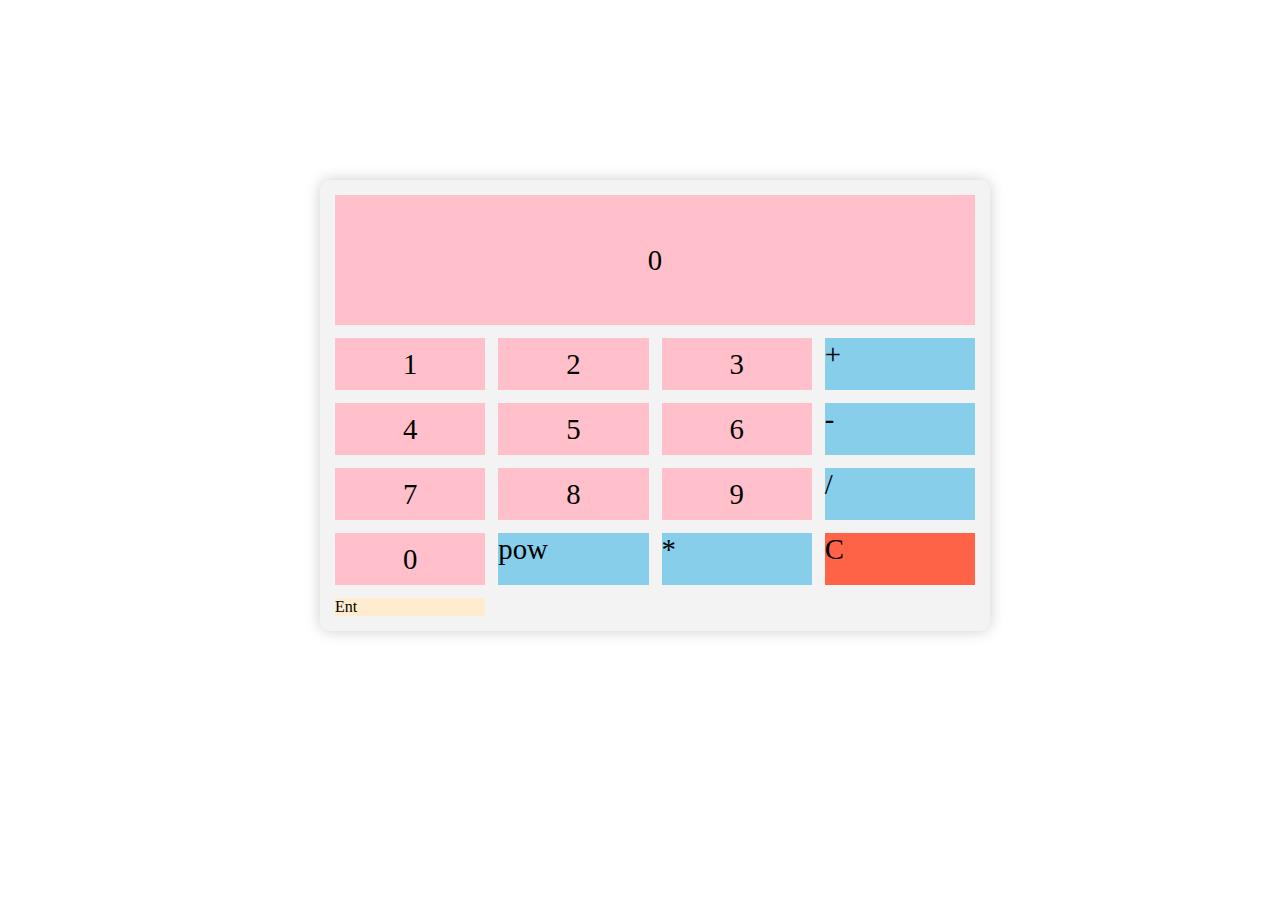
==== index.html @ cf970b18 "Add files via upload" ====
<!DOCTYPE html>
<html lang="en">
<head>
    <meta charset="UTF-8">
    <meta name="viewport" content="width=device-width, initial-scale=1.0">
    <link rel="stylesheet" href="./prac.css">
    <script defer src="./calculator.js"></script>
    <title>Calculator</title>
</head>
<body>
    <div class="grid_container">
        <div class="result card" id="result">0</div>
        <div class="button card" onclick="appendNumber(1)">1</div>
        <div class="button card" onclick="appendNumber(2)">2</div>
        <div class="button card" onclick="appendNumber(3)">3</div>
        <div class="operator cards" onclick="appendOperator('+')">+</div>
        <div class="button card" onclick="appendNumber(4)">4</div>
        <div class="button card" onclick="appendNumber(5)">5</div>
        <div class="button card" onclick="appendNumber(6)">6</div>
        <div class="operator cards" onclick="appendOperator('-')">-</div>
        <div class="button card" onclick="appendNumber(7)">7</div>
        <div class="button card" onclick="appendNumber(8)">8</div>
        <div class="button card" onclick="appendNumber(9)">9</div>
        <div class="operator cards" onclick="appendOperator('/')">/</div>
        <div class="button card" onclick="appendNumber(0)">0</div>
        <div class="operator cards" onclick="appendOperator('**')">pow</div>
        <div class="operator cards" onclick="appendOperator('*')">*</div>
        <div class="clear submit" onclick="clearResult()">C</div>
        <div class="submit" onclick="calculate()">Ent</div>
    </div>
</body>
</html>
---- prac.css ----
.grid_container {
    display: grid;
    grid-template-columns: repeat(4, 1fr);
    grid-template-rows: 130px repeat(4, 52px);
    gap: 13px;
    width: 50%;
    position: absolute;
    top: 20%; 
    left: 25%; 
    background-color: #f3f3f3;
    border-radius: 10px;
    padding: 15px; 
    overflow: hidden;
    box-shadow: 0 0 15px rgba(0, 0, 0, 0.2); 
}

.result {
    grid-column: span 4;
    background-color: #fff;
    text-align: right;
    padding: 15px; 
    font-size: 1.8em; 
    overflow: hidden;
    animation: slideIn 0.5s ease-in-out;
}

.card {
    background-color: #ffc0cb;
    display: flex;
    align-items: center;
    justify-content: center;
    font-size: 1.8em; 
    cursor: pointer;
    transition: background-color 0.3s;
}

.card:hover {
    background-color: #ff69b4;
}

.cards {
    background-color: #7fffd4;
    transition: transform 0.2s ease-in-out;
    font-size: 1.8em; 
    cursor: pointer;
    left: 20%;
}

.cards:active {
    transform: scale(0.95);
}

.operator {
    background-color: #87ceeb;
    transition: transform 0.2s ease-in-out;
}

.operator:active {
    transform: scale(0.95);
}

.submit {
    background-color: #ffebcd;
    transition: transform 0.2s ease-in-out;
}

.submit:active {
    transform: scale(0.95);
}

@keyframes slideIn {
    from {
        transform: translateY(-50px);
        opacity: 0;
    }
    to {
        transform: translateY(0);
        opacity: 1;
    }
}

p {
    margin: 0;
}

.clear {
    background-color: #ff6347;
    font-size: 1.8em;
}

.clear:active {
    transform: scale(0.95);
}
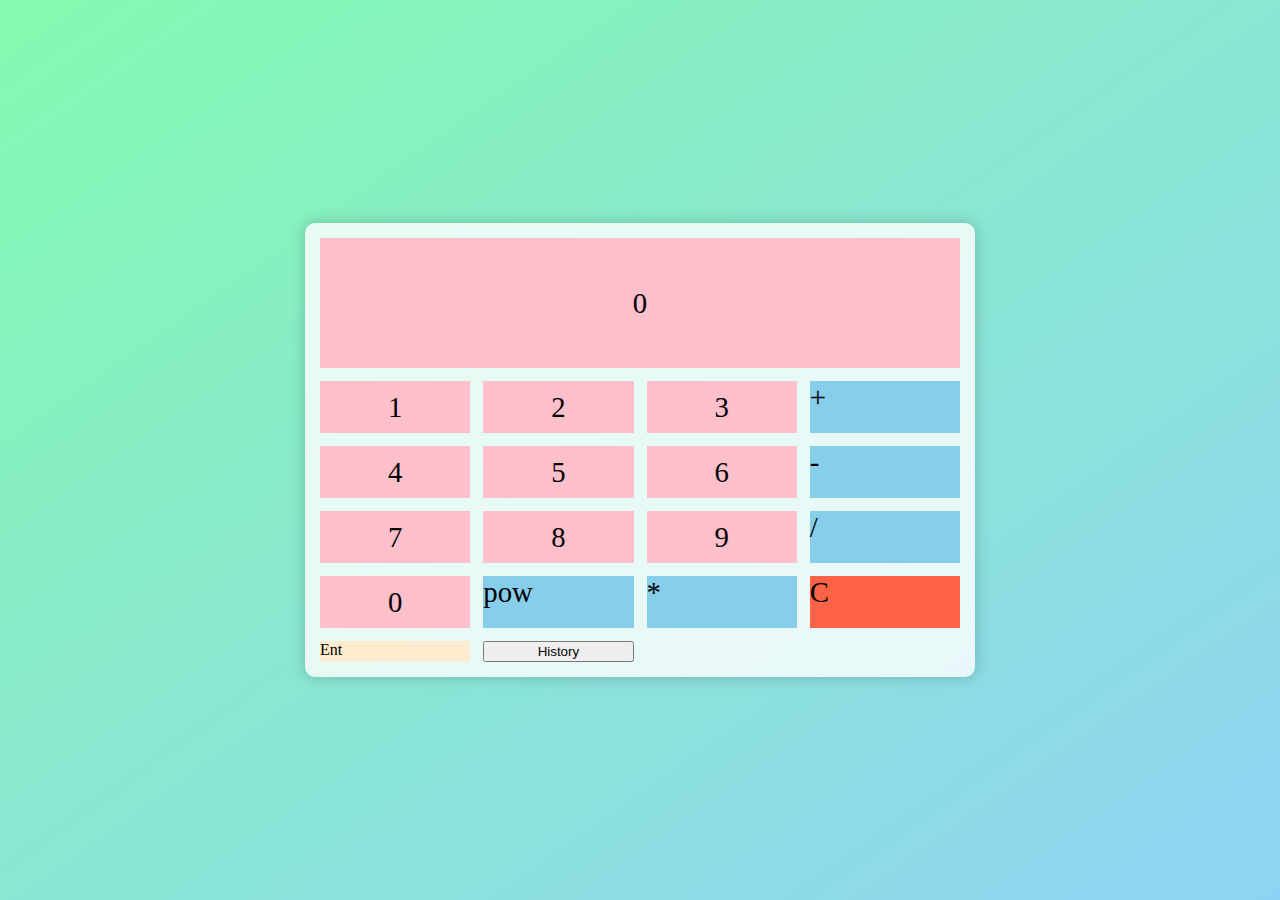
==== commit 581f8cb2: "Update index.html" ====
--- a/index.html
+++ b/index.html
@@ -27,6 +27,8 @@
         <div class="operator cards" onclick="appendOperator('*')">*</div>
         <div class="clear submit" onclick="clearResult()">C</div>
         <div class="submit" onclick="calculate()">Ent</div>
+        <button onclick="hist()">History</button>
     </div>
+    <div id="history"></div>
 </body>
 </html>
--- a/prac.css
+++ b/prac.css
@@ -1,17 +1,28 @@
+html, body {
+    height: 100%;
+    margin: 0;
+}
+
+body {
+    display: flex;
+    justify-content: center;
+    align-items: center;
+    background: linear-gradient(to bottom right, #84fab0, #8fd3f4);
+    animation: gradientAnimation 10s infinite alternate-reverse;
+}
+
 .grid_container {
     display: grid;
     grid-template-columns: repeat(4, 1fr);
     grid-template-rows: 130px repeat(4, 52px);
     gap: 13px;
     width: 50%;
-    position: absolute;
-    top: 20%; 
-    left: 25%; 
-    background-color: #f3f3f3;
+    position: relative;
+    background-color: rgba(255, 255, 255, 0.8);
     border-radius: 10px;
-    padding: 15px; 
+    padding: 15px;
     overflow: hidden;
-    box-shadow: 0 0 15px rgba(0, 0, 0, 0.2); 
+    box-shadow: 0 0 15px rgba(0, 0, 0, 0.2);
 }
 
 .result {
@@ -90,4 +101,12 @@
 
 .clear:active {
     transform: scale(0.95);
-}+}
+@keyframes gradientAnimation {
+    0% {
+        background-position: 0% 0%;
+    }
+    100% {
+        background-position: 100% 100%;
+    }
+}
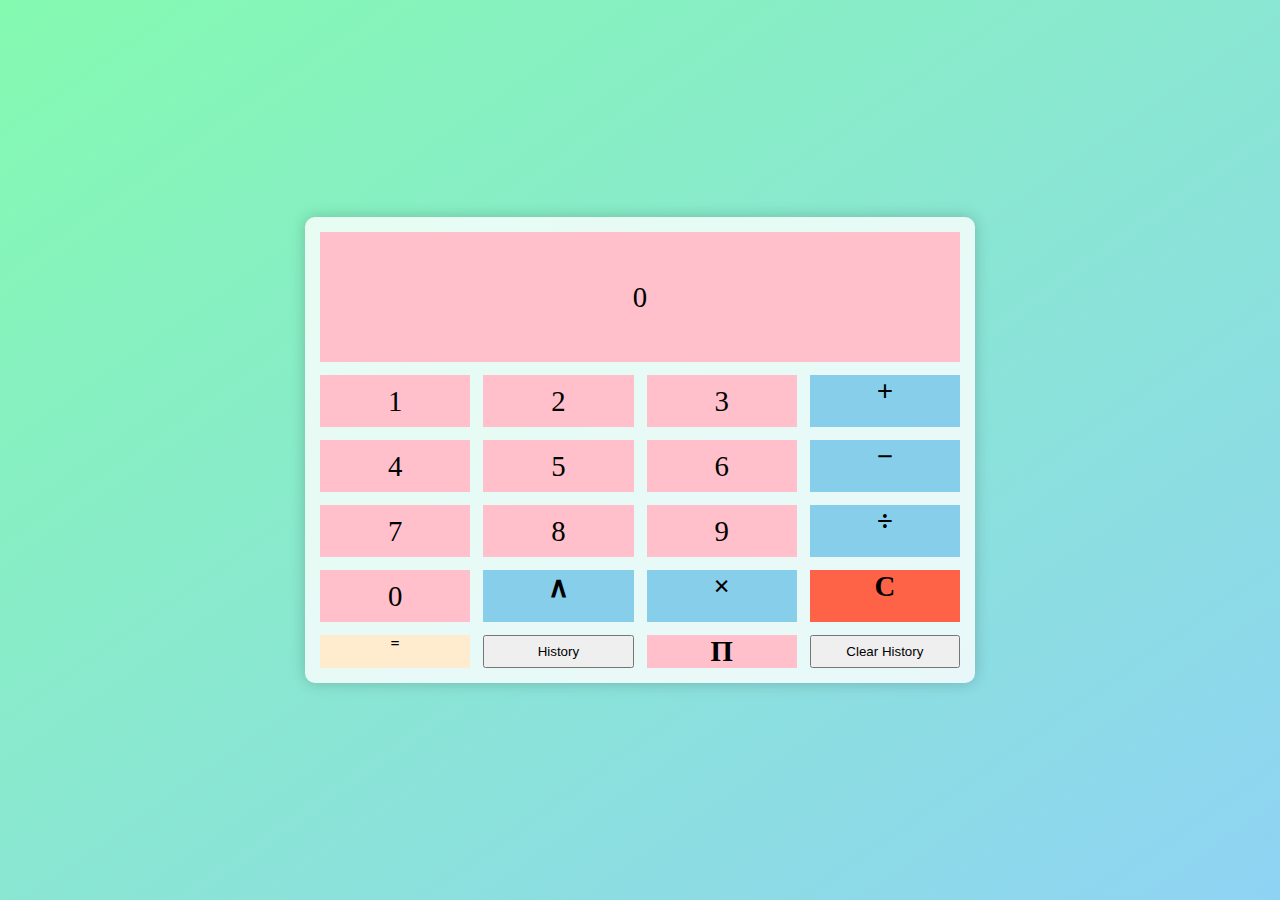
==== commit 35c1826b: "Update index.html" ====
--- a/index.html
+++ b/index.html
@@ -13,21 +13,23 @@
         <div class="button card" onclick="appendNumber(1)">1</div>
         <div class="button card" onclick="appendNumber(2)">2</div>
         <div class="button card" onclick="appendNumber(3)">3</div>
-        <div class="operator cards" onclick="appendOperator('+')">+</div>
+        <div class="operator cards" onclick="appendOperator('+')"><center><strong>&#x2b;</strong></center></div>
         <div class="button card" onclick="appendNumber(4)">4</div>
         <div class="button card" onclick="appendNumber(5)">5</div>
         <div class="button card" onclick="appendNumber(6)">6</div>
-        <div class="operator cards" onclick="appendOperator('-')">-</div>
+        <div class="operator cards" onclick="appendOperator('-')"><center><strong>&#x2212;</strong></center></div>
         <div class="button card" onclick="appendNumber(7)">7</div>
         <div class="button card" onclick="appendNumber(8)">8</div>
         <div class="button card" onclick="appendNumber(9)">9</div>
-        <div class="operator cards" onclick="appendOperator('/')">/</div>
+        <div class="operator cards" onclick="appendOperator('/')"><center><strong>&#xf7;</strong></center></div>
         <div class="button card" onclick="appendNumber(0)">0</div>
-        <div class="operator cards" onclick="appendOperator('**')">pow</div>
-        <div class="operator cards" onclick="appendOperator('*')">*</div>
-        <div class="clear submit" onclick="clearResult()">C</div>
-        <div class="submit" onclick="calculate()">Ent</div>
+        <div class="operator cards" onclick="appendOperator('**')"><center><strong>&#x2227;</strong></center></div>
+        <div class="operator cards" onclick="appendOperator('*')"><center><strong>&#xd7;</strong></center></div>
+        <div class="clear submit" onclick="clearResult()"><center><strong>C</strong></center></div>
+        <div class="submit" onclick="calculate()"><center><strong>&#x3d;</strong></center></div>
         <button onclick="hist()">History</button>
+        <div class="button card" onclick="appendNumber(3.141)"><center><strong>&#x3A0;</strong></center></div>
+        <button onclick="clr_hist()">Clear History</button>
     </div>
     <div id="history"></div>
 </body>
--- a/prac.css
+++ b/prac.css
@@ -54,7 +54,6 @@
     transition: transform 0.2s ease-in-out;
     font-size: 1.8em; 
     cursor: pointer;
-    left: 20%;
 }
 
 .cards:active {
@@ -90,10 +89,6 @@
     }
 }
 
-p {
-    margin: 0;
-}
-
 .clear {
     background-color: #ff6347;
     font-size: 1.8em;
@@ -102,6 +97,7 @@
 .clear:active {
     transform: scale(0.95);
 }
+
 @keyframes gradientAnimation {
     0% {
         background-position: 0% 0%;
@@ -110,3 +106,46 @@
         background-position: 100% 100%;
     }
 }
+
+
+.history {
+    margin-top: 20px;
+    background-color: #f8f8f8;
+    border-radius: 8px;
+    padding: 10px;
+    overflow-y: auto;
+    max-height: 150px;
+    animation: fadeInUp 0.5s ease-in-out;
+}
+
+.history li {
+    list-style: none;
+    margin: 5px 0;
+    padding: 8px;
+    background-color: #e0e0e0;
+    border-radius: 5px;
+    display: flex;
+    justify-content: space-between;
+    align-items: center;
+    animation: fadeIn 0.5s ease-in-out;
+}
+
+@keyframes fadeInUp {
+    from {
+        transform: translateY(20px);
+        opacity: 0;
+    }
+    to {
+        transform: translateY(0);
+        opacity: 1;
+    }
+}
+
+@keyframes fadeIn {
+    from {
+        opacity: 0;
+    }
+    to {
+        opacity: 1;
+    }
+}
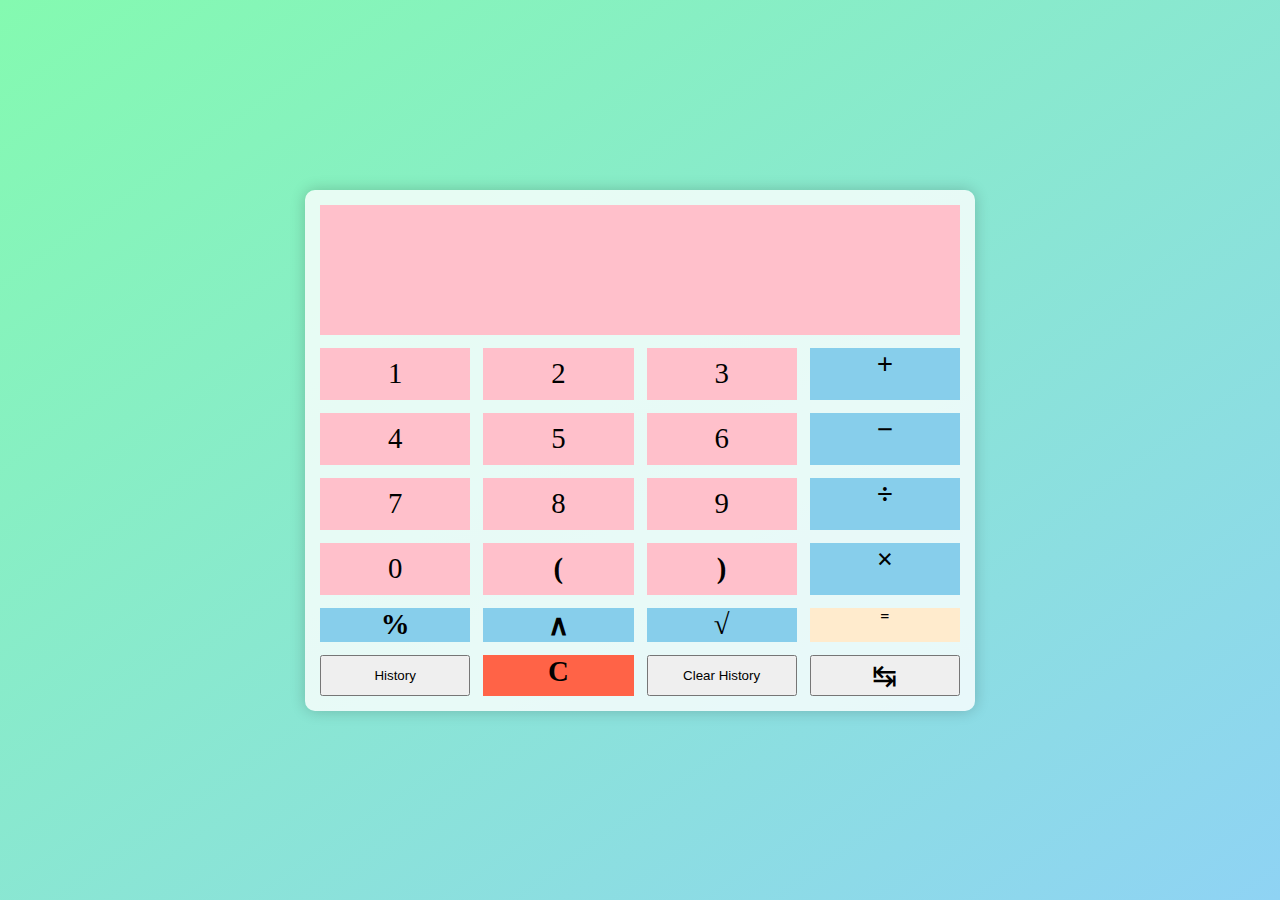
==== commit a09ffc25: "Update index.html" ====
--- a/index.html
+++ b/index.html
@@ -1,3 +1,5 @@
+<!-- index.html -->
+
 <!DOCTYPE html>
 <html lang="en">
 <head>
@@ -5,7 +7,7 @@
     <meta name="viewport" content="width=device-width, initial-scale=1.0">
     <link rel="stylesheet" href="./prac.css">
     <script defer src="./calculator.js"></script>
-    <title>Calculator</title>
+    <title>Normal Calculator</title>
 </head>
 <body>
     <div class="grid_container">
@@ -23,13 +25,17 @@
         <div class="button card" onclick="appendNumber(9)">9</div>
         <div class="operator cards" onclick="appendOperator('/')"><center><strong>&#xf7;</strong></center></div>
         <div class="button card" onclick="appendNumber(0)">0</div>
+        <div class="button card" onclick="appendBracket('(')"><center><strong>(</strong></center></div>
+        <div class="button card" onclick="appendBracket(')')"><center><strong>)</strong></center></div>
+        <div class="operator cards" onclick="appendOperator('*')"><center><strong>&#xd7;</strong></center></div>
+        <div class="operator card" onclick="calculatePercentage()"><center><strong>&#x25;</strong></center></div>
         <div class="operator cards" onclick="appendOperator('**')"><center><strong>&#x2227;</strong></center></div>
-        <div class="operator cards" onclick="appendOperator('*')"><center><strong>&#xd7;</strong></center></div>
-        <div class="clear submit" onclick="clearResult()"><center><strong>C</strong></center></div>
+        <div class="operator cards" onclick="appendSqrt()"><center><strong>&#8730;</strong></center></div>
         <div class="submit" onclick="calculate()"><center><strong>&#x3d;</strong></center></div>
         <button onclick="hist()">History</button>
-        <div class="button card" onclick="appendNumber(3.141)"><center><strong>&#x3A0;</strong></center></div>
+        <div class="clear submit" onclick="clearResult()"><center><strong>C</strong></center></div>
         <button onclick="clr_hist()">Clear History</button>
+        <button onclick="change_to_sci()" style='font-size:30px;'>&#8633;</button>
     </div>
     <div id="history"></div>
 </body>
--- a/prac.css
+++ b/prac.css
@@ -78,6 +78,15 @@
     transform: scale(0.95);
 }
 
+.clear {
+    background-color: #ff6347;
+    font-size: 1.8em;
+}
+
+.clear:active {
+    transform: scale(0.95);
+}
+
 @keyframes slideIn {
     from {
         transform: translateY(-50px);
@@ -89,15 +98,6 @@
     }
 }
 
-.clear {
-    background-color: #ff6347;
-    font-size: 1.8em;
-}
-
-.clear:active {
-    transform: scale(0.95);
-}
-
 @keyframes gradientAnimation {
     0% {
         background-position: 0% 0%;
@@ -106,7 +106,6 @@
         background-position: 100% 100%;
     }
 }
-
 
 .history {
     margin-top: 20px;
